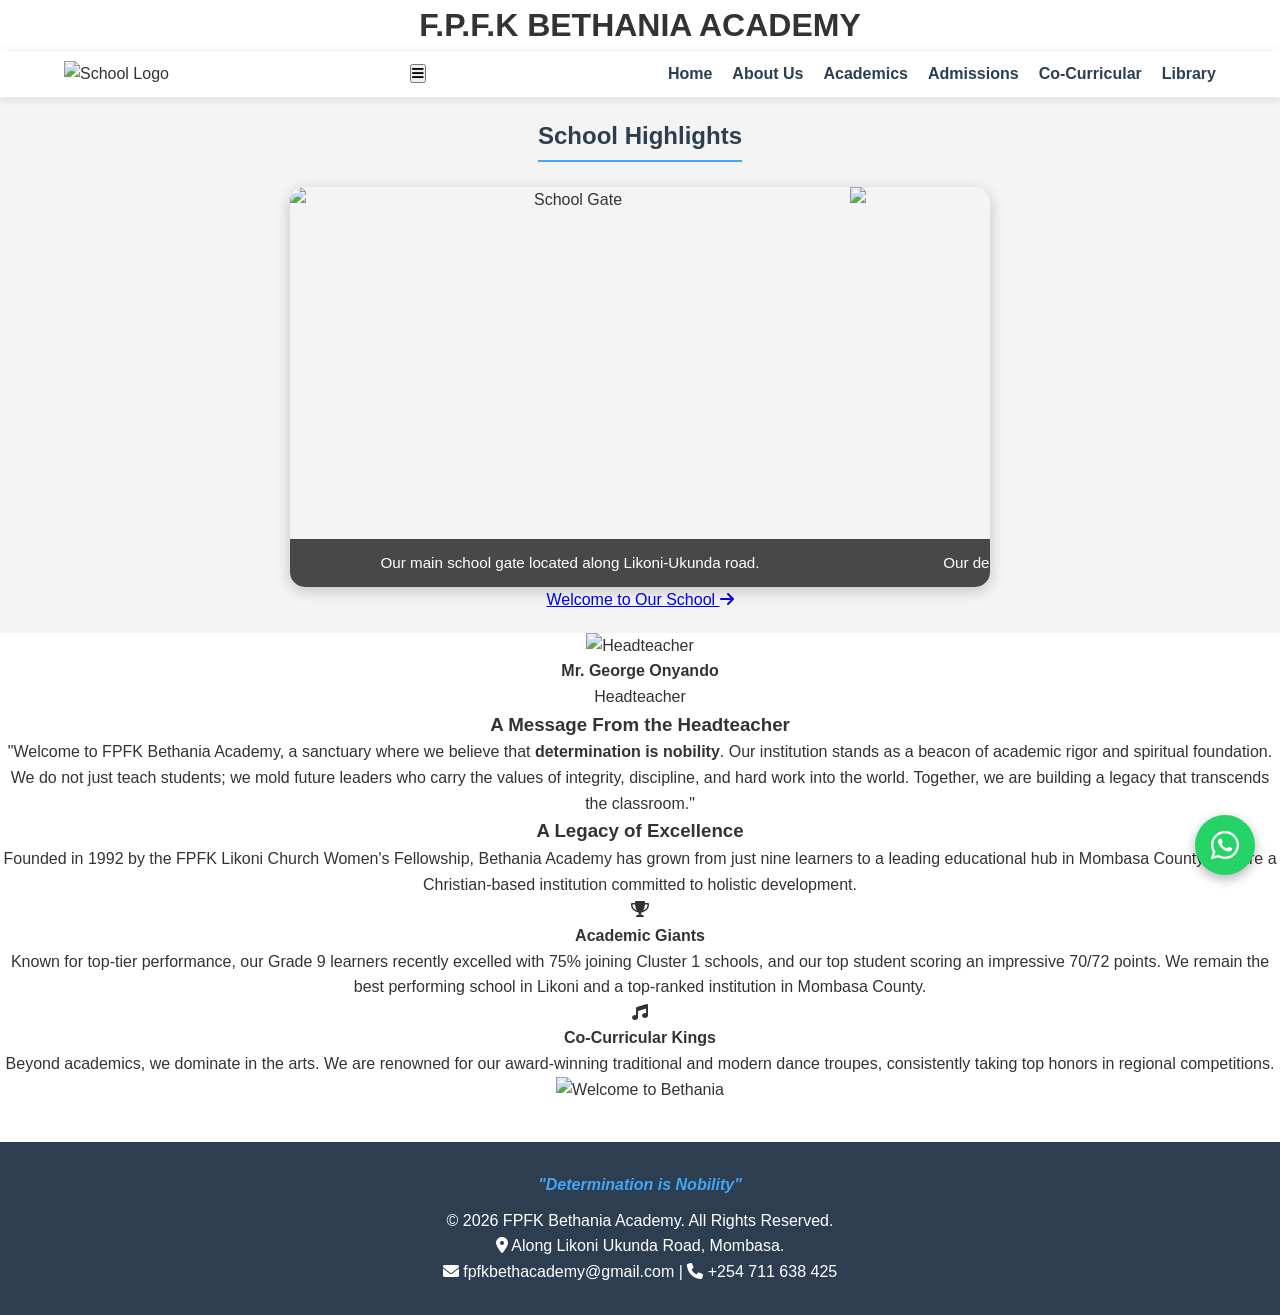
==== index.html @ de10e9a6 "Update index.html" ====
<!DOCTYPE html>
<html lang="en">
<head>
    <meta charset="UTF-8">
    <meta name="viewport" content="width=device-width, initial-scale=1.0">
    <title>FPFK Bethania Academy | Home</title>
    <link rel="stylesheet" href="style.css">
    <link rel="stylesheet" href="https://cdnjs.cloudflare.com/ajax/libs/font-awesome/6.0.0/css/all.min.css">
</head>
<body>

    <div class="top-header">
        <h1>F.P.F.K BETHANIA ACADEMY</h1>
    </div>

    <header>
        <div class="nav-container">
            <div class="logo-box">
                <img src="images/logo.jpeg" alt="School Logo" class="profile-logo">
            </div>
            
            <button class="menu-btn" onclick="toggleMenu()">
                <i class="fas fa-bars"></i>
            </button>

            <nav id="nav-menu">
                <ul>
                    <li><a href="index.html">Home</a></li>
                    <li><a href="about.html">About Us</a></li>
                    <li><a href="academics.html">Academics</a></li>
                    <li><a href="admissions.html">Admissions</a></li>
                    <li><a href="activities.html">Co-Curricular</a></li>
                    <li><a href="library.html">Library</a></li>
                </ul>
            </nav>
        </div>
    </header>

    <section class="news-slider">
        <h2 class="section-title">School Highlights</h2>
        <div class="slider-wrapper">
            <div class="auto-slider">
                <div class="slide-card">
                    <img src="images/gate.jpg" alt="School Gate">
                    <div class="photo-caption">Our main school gate located along Likoni-Ukunda road.</div>
                </div>
                <div class="slide-card">
                    <img src="images/staff.jpg" alt="Staff">
                    <div class="photo-caption">Our dedicated team of professional educators and staff.</div>
                </div>
                <div class="slide-card">
                    <img src="images/scouts.jpg" alt="Scouts">
                    <div class="photo-caption">Character building through active scouting and discipline.</div>
                </div>
                <div class="slide-card">
                    <img src="images/buses.jpg" alt="Buses">
                    <div class="photo-caption">Reliable transport system ensuring safe travel for all students.</div>
                </div>
                <div class="slide-card">
                    <img src="images/main.jpg" alt="Main Building">
                    <div class="photo-caption">Modern facilities designed for a conducive learning environment.</div>
                </div>
            </div>
        </div>
        <div class="welcome-area">
            <a href="about.html" class="welcome-btn">Welcome to Our School <i class="fas fa-arrow-right"></i></a>
        </div>
    </section>

    <section class="headteacher-section">
        <div class="container headteacher-flex">
            <div class="headteacher-photo">
                <img src="images/headteacher.jpg" alt="Headteacher">
                <h4>Mr. George Onyando</h4>
                <p>Headteacher</p>
            </div>
            <div class="headteacher-speech">
                <h3>A Message From the Headteacher</h3>
                <p>
                    "Welcome to FPFK Bethania Academy, a sanctuary where we believe that <strong>determination is nobility</strong>. Our institution stands as a beacon of academic rigor and spiritual foundation. We do not just teach students; we mold future leaders who carry the values of integrity, discipline, and hard work into the world. Together, we are building a legacy that transcends the classroom."
                </p>
            </div>
        </div>
    </section>

    <section class="history-section">
        <div class="container">
            <h3>A Legacy of Excellence</h3>
            <p>Founded in 1992 by the FPFK Likoni Church Women's Fellowship, Bethania Academy has grown from just nine learners to a leading educational hub in Mombasa County. We are a Christian-based institution committed to holistic development.</p>
            
            <div class="achievement-grid">
                <div class="achieve-card">
                    <i class="fas fa-trophy"></i>
                    <h4>Academic Giants</h4>
                    <p>Known for top-tier performance, our Grade 9 learners recently excelled with 75% joining Cluster 1 schools, and our top student scoring an impressive 70/72 points. We remain the best performing school in Likoni and a top-ranked institution in Mombasa County.</p>
                </div>
                <div class="achieve-card">
                    <i class="fas fa-music"></i>
                    <h4>Co-Curricular Kings</h4>
                    <p>Beyond academics, we dominate in the arts. We are renowned for our award-winning traditional and modern dance troupes, consistently taking top honors in regional competitions.</p>
                </div>
            </div>
        </div>
    </section>

    <div class="center-img-box">
        <img src="images/welcome.jpg" alt="Welcome to Bethania" class="responsive-welcome">
    </div>

    <footer>
        <p class="footer-quote">"Determination is Nobility"</p>
        <p>&copy; 2026 FPFK Bethania Academy. All Rights Reserved.</p>
        <p><i class="fas fa-map-marker-alt"></i> Along Likoni Ukunda Road, Mombasa.</p>
        <p><i class="fas fa-envelope"></i> fpfkbethacademy@gmail.com | <i class="fas fa-phone"></i> +254 711 638 425</p>
    </footer>

    <a href="https://wa.me/254711638425" class="whatsapp-btn" target="_blank">
        <i class="fab fa-whatsapp"></i>
    </a>

    <script>
        function toggleMenu() {
            const menu = document.getElementById('nav-menu');
            menu.classList.toggle('active');
        }
    </script>
</body>
</html>
---- style.css ----
* { margin: 0; padding: 0; box-sizing: border-box; }
body { font-family: 'Arial', sans-serif; line-height: 1.6; color: #333; text-align: center; background-color: #fff; }

/* Navigation */
header { background: white; padding: 10px 5%; box-shadow: 0 2px 10px rgba(0,0,0,0.1); position: sticky; top: 0; z-index: 1000; }
.nav-container { display: flex; justify-content: space-between; align-items: center; max-width: 1200px; margin: auto; }
.profile-logo { height: 60px; }
nav ul { display: flex; list-style: none; gap: 20px; }
nav ul li a { text-decoration: none; color: #2c3e50; font-weight: bold; }

/* Header Titles */
.top-title { padding: 20px; background: #fff; }
.motto-text { color: #42a5f5; font-style: italic; font-weight: bold; font-size: 1.2rem; }

/* SLIDER FIX: Center & Standardize Size */
.news-slider { padding: 20px 0; background: #f4f4f4; }
.slider-wrapper { width: 90%; max-width: 700px; margin: auto; overflow: hidden; border-radius: 15px; box-shadow: 0 4px 15px rgba(0,0,0,0.2); position: relative; }
.auto-slider { display: flex; width: 400%; animation: slideEffect 20s infinite; }
.slide-card { width: 25%; position: relative; }
.slide-card img { width: 100%; height: 400px; object-fit: cover; display: block; }

/* Professional Captions */
.photo-caption { position: absolute; bottom: 0; background: rgba(0, 0, 0, 0.7); color: #fff; width: 100%; padding: 12px; font-size: 0.95rem; }

@keyframes slideEffect {
    0%, 20% { transform: translateX(0); }
    25%, 45% { transform: translateX(-25%); }
    50%, 70% { transform: translateX(-50%); }
    75%, 95% { transform: translateX(-75%); }
}

/* Section Styling */
.section-padding { padding: 50px 10%; }
.section-title { margin-bottom: 25px; color: #2c3e50; border-bottom: 2px solid #42a5f5; display: inline-block; padding-bottom: 5px; }
.centered-p { max-width: 800px; margin: auto; font-size: 1.1rem; }

/* Headteacher Layout */
.headteacher-container { display: flex; flex-wrap: wrap; justify-content: center; align-items: center; gap: 30px; margin-top: 20px; }
.headteacher-img { width: 220px; border-radius: 50%; border: 5px solid #42a5f5; box-shadow: 0 4px 10px rgba(0,0,0,0.1); }
.speech-bubble { flex: 1; min-width: 300px; background: #f9f9f9; padding: 25px; border-radius: 15px; border-left: 5px solid #42a5f5; font-style: italic; }

/* Board Grid */
.board-grid { display: grid; grid-template-columns: repeat(auto-fit, minmax(200px, 1fr)); gap: 20px; margin-top: 30px; }
.board-item img { width: 150px; height: 150px; object-fit: cover; border-radius: 10px; margin-bottom: 10px; }

/* Footer & WhatsApp */
footer { background: #2c3e50; color: #fff; padding: 30px; margin-top: 40px; }
.footer-quote { font-style: italic; color: #42a5f5; margin-bottom: 10px; font-weight: bold; }
.whatsapp-btn { position: fixed; bottom: 25px; right: 25px; background: #25D366; color: white; width: 60px; height: 60px; border-radius: 50%; display: flex; align-items: center; justify-content: center; font-size: 2rem; box-shadow: 0 4px 12px rgba(0,0,0,0.3); z-index: 2000; text-decoration: none; }
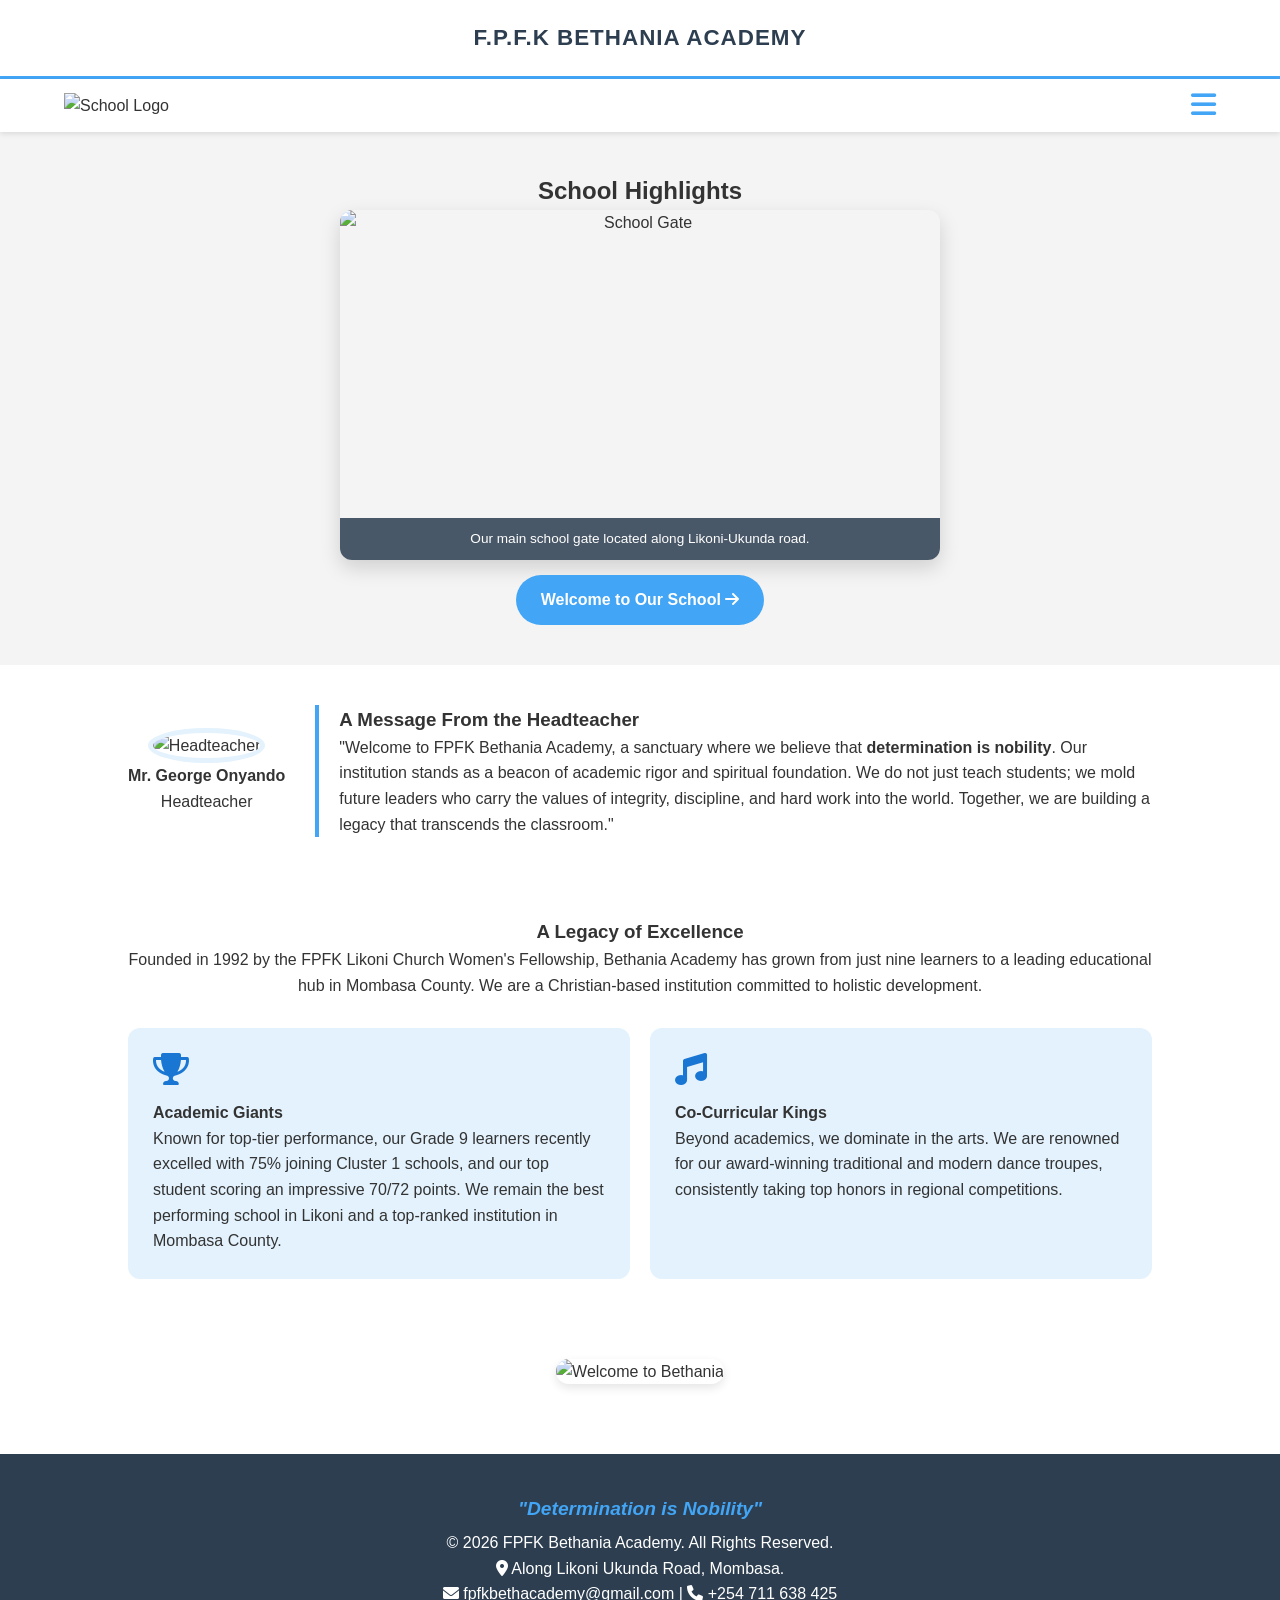
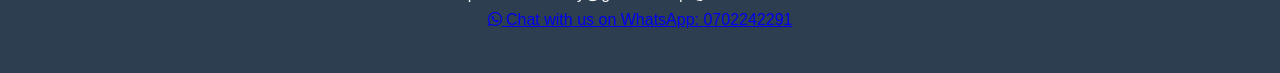
==== commit 930fc32c: "Update index.html" ====
--- a/index.html
+++ b/index.html
@@ -107,16 +107,18 @@
         <img src="images/welcome.jpg" alt="Welcome to Bethania" class="responsive-welcome">
     </div>
 
-    <footer>
+        <footer>
         <p class="footer-quote">"Determination is Nobility"</p>
         <p>&copy; 2026 FPFK Bethania Academy. All Rights Reserved.</p>
         <p><i class="fas fa-map-marker-alt"></i> Along Likoni Ukunda Road, Mombasa.</p>
         <p><i class="fas fa-envelope"></i> fpfkbethacademy@gmail.com | <i class="fas fa-phone"></i> +254 711 638 425</p>
+        
+        <div class="footer-whatsapp">
+            <a href="https://wa.me/254702242291" target="_blank">
+                <i class="fab fa-whatsapp"></i> Chat with us on WhatsApp: 0702242291
+            </a>
+        </div>
     </footer>
-
-    <a href="https://wa.me/254711638425" class="whatsapp-btn" target="_blank">
-        <i class="fab fa-whatsapp"></i>
-    </a>
 
     <script>
         function toggleMenu() {
--- a/style.css
+++ b/style.css
@@ -1,49 +1,167 @@
+/* FPFK BETHANIA ACADEMY - STYLE */
 * { margin: 0; padding: 0; box-sizing: border-box; }
-body { font-family: 'Arial', sans-serif; line-height: 1.6; color: #333; text-align: center; background-color: #fff; }
+body { font-family: 'Segoe UI', Arial, sans-serif; background: #fff; line-height: 1.6; color: #333; overflow-x: hidden; text-align: center; }
 
-/* Navigation */
-header { background: white; padding: 10px 5%; box-shadow: 0 2px 10px rgba(0,0,0,0.1); position: sticky; top: 0; z-index: 1000; }
-.nav-container { display: flex; justify-content: space-between; align-items: center; max-width: 1200px; margin: auto; }
-.profile-logo { height: 60px; }
-nav ul { display: flex; list-style: none; gap: 20px; }
-nav ul li a { text-decoration: none; color: #2c3e50; font-weight: bold; }
+/* Header & Nav */
+.top-header { background: #fff; text-align: center; padding: 20px 0; border-bottom: 3px solid #42a5f5; }
+.top-header h1 { color: #2c3e50; font-size: 1.4rem; letter-spacing: 1px; }
+header { background: #fff; padding: 10px 5%; position: sticky; top: 0; z-index: 1000; box-shadow: 0 2px 5px rgba(0,0,0,0.1); }
+.nav-container { display: flex; justify-content: space-between; align-items: center; }
+.profile-logo { height: 75px; width: auto; }
+.menu-btn { font-size: 1.8rem; background: none; border: none; color: #42a5f5; cursor: pointer; }
+nav { position: absolute; top: 100%; right: -100%; background: #2c3e50; width: 250px; transition: 0.4s; border-radius: 0 0 0 15px; }
+nav.active { right: 0; }
+nav ul { list-style: none; text-align: left; }
+nav ul li a { display: block; padding: 15px 20px; color: #fff; text-decoration: none; border-bottom: 1px solid #34495e; font-weight: 600; }
 
-/* Header Titles */
-.top-title { padding: 20px; background: #fff; }
-.motto-text { color: #42a5f5; font-style: italic; font-weight: bold; font-size: 1.2rem; }
-
-/* SLIDER FIX: Center & Standardize Size */
-.news-slider { padding: 20px 0; background: #f4f4f4; }
-.slider-wrapper { width: 90%; max-width: 700px; margin: auto; overflow: hidden; border-radius: 15px; box-shadow: 0 4px 15px rgba(0,0,0,0.2); position: relative; }
-.auto-slider { display: flex; width: 400%; animation: slideEffect 20s infinite; }
-.slide-card { width: 25%; position: relative; }
-.slide-card img { width: 100%; height: 400px; object-fit: cover; display: block; }
-
-/* Professional Captions */
-.photo-caption { position: absolute; bottom: 0; background: rgba(0, 0, 0, 0.7); color: #fff; width: 100%; padding: 12px; font-size: 0.95rem; }
+/* Slider */
+.news-slider { padding: 40px 0; background: #f4f4f4; }
+.slider-wrapper { width: 90%; max-width: 600px; margin: auto; overflow: hidden; border-radius: 12px; box-shadow: 0 8px 20px rgba(0,0,0,0.15); }
+.auto-slider { display: flex; width: 500%; animation: slideEffect 25s infinite; }
+.slide-card { width: 100%; position: relative; }
+.slide-card img { width: 100%; height: 350px; object-fit: cover; display: block; }
+.photo-caption { position: absolute; bottom: 0; width: 100%; background: rgba(44, 62, 80, 0.85); color: white; padding: 10px; font-size: 0.85rem; }
 
 @keyframes slideEffect {
-    0%, 20% { transform: translateX(0); }
-    25%, 45% { transform: translateX(-25%); }
-    50%, 70% { transform: translateX(-50%); }
-    75%, 95% { transform: translateX(-75%); }
+    0%, 15% { transform: translateX(0); }
+    20%, 35% { transform: translateX(-20%); }
+    40%, 55% { transform: translateX(-40%); }
+    60%, 75% { transform: translateX(-60%); }
+    80%, 95% { transform: translateX(-80%); }
+    100% { transform: translateX(0); }
 }
 
-/* Section Styling */
-.section-padding { padding: 50px 10%; }
-.section-title { margin-bottom: 25px; color: #2c3e50; border-bottom: 2px solid #42a5f5; display: inline-block; padding-bottom: 5px; }
-.centered-p { max-width: 800px; margin: auto; font-size: 1.1rem; }
+/* Headteacher Section */
+.headteacher-section { padding: 40px 10%; background: #fff; }
+.headteacher-flex { display: flex; flex-wrap: wrap; align-items: center; gap: 30px; justify-content: center; }
+.headteacher-photo img { width: 200px; height: 200px; border-radius: 50%; border: 5px solid #e3f2fd; object-fit: cover; }
+.headteacher-speech { flex: 1; min-width: 300px; text-align: left; border-left: 4px solid #42a5f5; padding-left: 20px; }
 
-/* Headteacher Layout */
-.headteacher-container { display: flex; flex-wrap: wrap; justify-content: center; align-items: center; gap: 30px; margin-top: 20px; }
-.headteacher-img { width: 220px; border-radius: 50%; border: 5px solid #42a5f5; box-shadow: 0 4px 10px rgba(0,0,0,0.1); }
-.speech-bubble { flex: 1; min-width: 300px; background: #f9f9f9; padding: 25px; border-radius: 15px; border-left: 5px solid #42a5f5; font-style: italic; }
+/* History & Achievements */
+.history-section { padding: 40px 10%; }
+.achievement-grid { display: grid; grid-template-columns: repeat(auto-fit, minmax(280px, 1fr)); gap: 20px; margin-top: 30px; }
+.achieve-card { background: #e3f2fd; padding: 25px; border-radius: 12px; text-align: left; }
+.achieve-card i { font-size: 2rem; color: #1976d2; margin-bottom: 15px; }
 
-/* Board Grid */
-.board-grid { display: grid; grid-template-columns: repeat(auto-fit, minmax(200px, 1fr)); gap: 20px; margin-top: 30px; }
-.board-item img { width: 150px; height: 150px; object-fit: cover; border-radius: 10px; margin-bottom: 10px; }
+/* Welcome Image Centering */
+.center-img-box { padding: 40px 0; display: flex; justify-content: center; }
+.responsive-welcome { max-width: 80%; height: auto; border-radius: 15px; box-shadow: 0 4px 10px rgba(0,0,0,0.1); }
 
-/* Footer & WhatsApp */
-footer { background: #2c3e50; color: #fff; padding: 30px; margin-top: 40px; }
-.footer-quote { font-style: italic; color: #42a5f5; margin-bottom: 10px; font-weight: bold; }
-.whatsapp-btn { position: fixed; bottom: 25px; right: 25px; background: #25D366; color: white; width: 60px; height: 60px; border-radius: 50%; display: flex; align-items: center; justify-content: center; font-size: 2rem; box-shadow: 0 4px 12px rgba(0,0,0,0.3); z-index: 2000; text-decoration: none; }
+/* Footer */
+footer { background: #2c3e50; color: #fff; padding: 40px 10%; margin-top: 30px; }
+.footer-quote { font-style: italic; font-size: 1.2rem; color: #42a5f5; margin-bottom: 15px; }
+
+/* Floating WhatsApp */
+.whatsapp-btn { position: fixed; bottom: 20px; right: 20px; background: #25D366; color: #fff; width: 60px; height: 60px; border-radius: 50%; display: flex; align-items: center; justify-content: center; font-size: 2rem; text-decoration: none; z-index: 2000; box-shadow: 0 4px 10px rgba(0,0,0,0.3); }
+
+.welcome-btn { background: #42a5f5; color: #fff; padding: 12px 25px; text-decoration: none; border-radius: 25px; display: inline-block; margin-top: 15px; font-weight: bold; }
+
+@media (max-width: 768px) {
+    .headteacher-flex { flex-direction: column; text-align: center; }
+    .headteacher-speech { border-left: none; border-top: 4px solid #42a5f5; padding: 20px 0 0 0; text-align: center; }
+}
+/* Board Member Grid Layout */
+.board-grid {
+    display: grid;
+    grid-template-columns: repeat(auto-fit, minmax(150px, 1fr));
+    gap: 20px;
+    margin-top: 20px;
+    justify-items: center;
+}
+
+.board-item {
+    text-align: center;
+    background: #fff;
+    padding: 10px;
+    border-radius: 10px;
+    box-shadow: 0 2px 5px rgba(0,0,0,0.1);
+    width: 100%;
+    max-width: 180px;
+}
+
+/* Fix for Board Photos - Uniform & No Distortion */
+.board-item img {
+    width: 100%;
+    height: 150px;
+    object-fit: cover; /* This prevents distortion */
+    border-radius: 8px;
+    border: 2px solid #42a5f5;
+    margin-bottom: 8px;
+}
+
+.board-item p {
+    font-size: 0.85rem;
+    line-height: 1.2;
+}
+
+/* Ensure About Container is Centered */
+.about-container {
+    max-width: 1000px;
+    margin: 0 auto;
+    padding: 20px;
+}
+
+/* Footer Quote Style */
+.footer-quote {
+    font-style: italic;
+    font-weight: bold;
+    color: #42a5f5;
+    margin-bottom: 5px;
+}
+.whatsapp-btn { position: fixed; bottom: 20px; right: 20px; z-index: 2000; }
+/* --- ACADEMICS PAGE STYLES --- */
+
+/* Table Design */
+.table-wrapper {
+    overflow-x: auto;
+    margin: 20px 0;
+    border-radius: 12px;
+    box-shadow: 0 4px 10px rgba(0,0,0,0.1);
+}
+
+.data-table {
+    width: 100%;
+    border-collapse: collapse;
+    background: #fff;
+    text-align: left;
+}
+
+.data-table th {
+    background: #2c3e50;
+    color: #fff;
+    padding: 15px;
+    text-transform: uppercase;
+    font-size: 0.9rem;
+}
+
+.data-table td {
+    padding: 12px 15px;
+    border-bottom: 1px solid #eee;
+}
+
+.data-table tr:nth-child(even) {
+    background-color: #f8fbff;
+}
+
+.data-table tr:hover {
+    background-color: #e3f2fd;
+}
+
+/* Performance Highlight Section */
+.performance-spotlight {
+    background: linear-gradient(135deg, #f4f7f9 0%, #ffffff 100%);
+    padding: 30px;
+    border-radius: 15px;
+    margin-bottom: 40px;
+}
+
+.table-section {
+    margin-top: 40px;
+}
+
+.table-section h3 {
+    color: #1976d2;
+    margin-bottom: 10px;
+    border-bottom: 2px solid #42a5f5;
+    display: inline-block;
+}
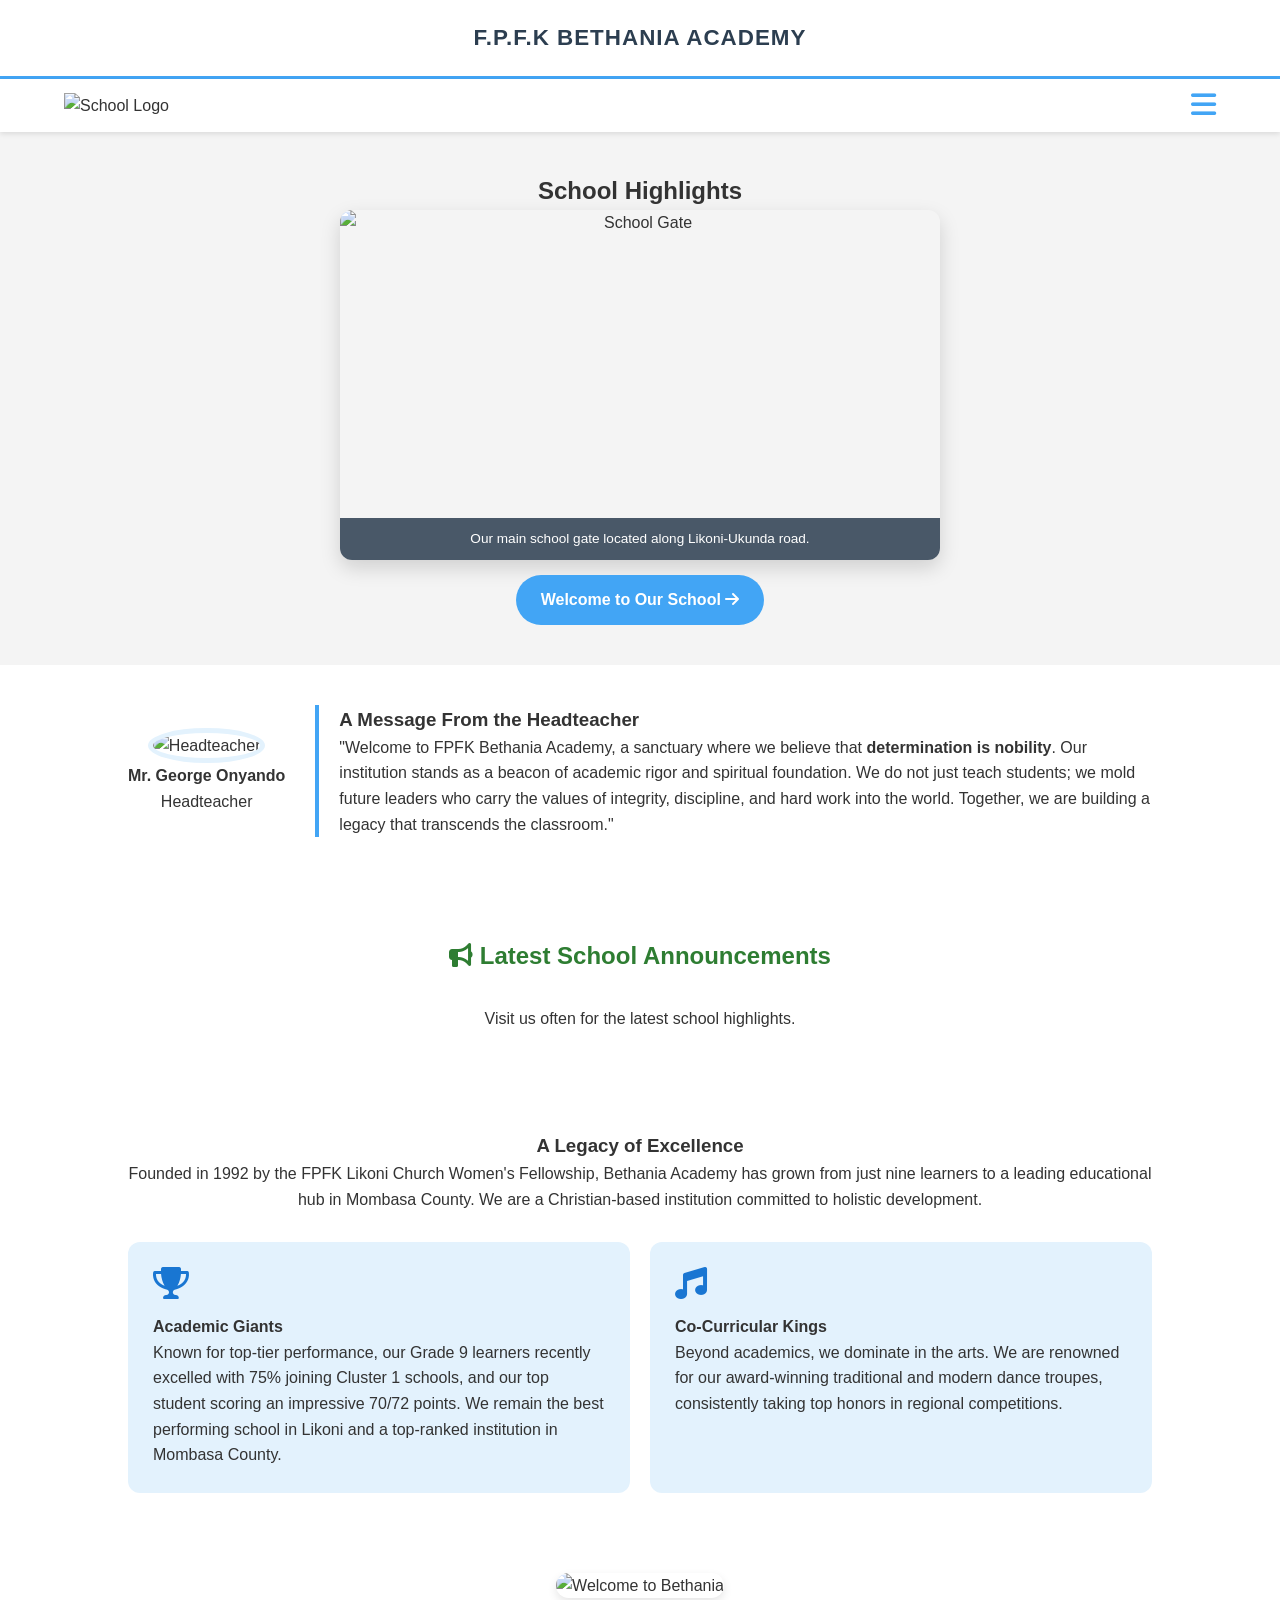
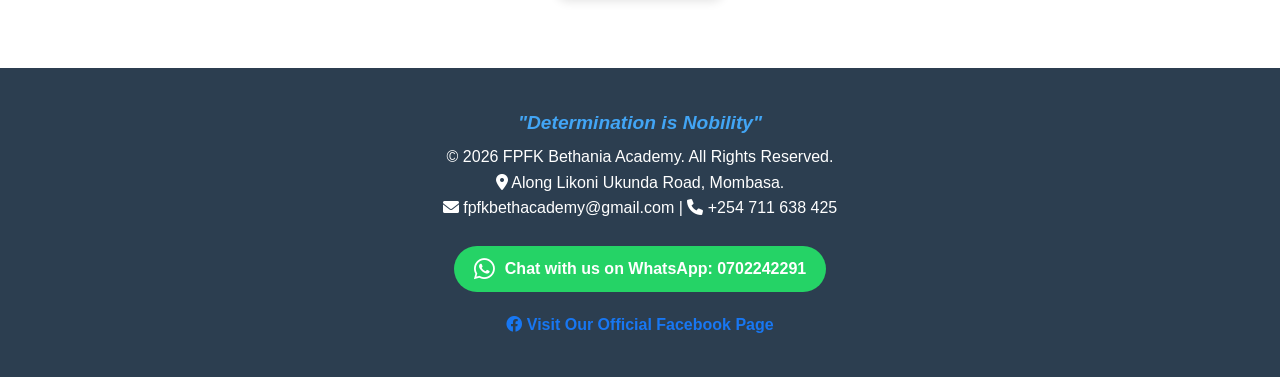
==== commit ff133986: "Update index.html" ====
--- a/index.html
+++ b/index.html
@@ -6,6 +6,35 @@
     <title>FPFK Bethania Academy | Home</title>
     <link rel="stylesheet" href="style.css">
     <link rel="stylesheet" href="https://cdnjs.cloudflare.com/ajax/libs/font-awesome/6.0.0/css/all.min.css">
+    <style>
+        /* Styles for the News & Announcements section */
+        .announcements-section {
+            padding: 60px 20px;
+            background-color: #ffffff;
+        }
+        .news-grid {
+            display: grid;
+            grid-template-columns: repeat(auto-fit, minmax(300px, 1fr));
+            gap: 25px;
+            margin-top: 30px;
+        }
+        .news-card {
+            background: #f1f8e9;
+            padding: 25px;
+            border-radius: 12px;
+            box-shadow: 0 4px 10px rgba(0,0,0,0.05);
+            border-top: 4px solid #2e7d32;
+            transition: transform 0.3s ease;
+        }
+        .news-card:hover { transform: translateY(-5px); }
+        .news-card h3 { margin-top: 0; color: #1b5e20; font-size: 1.2rem; }
+        .news-card small { color: #d4af37; font-weight: bold; display: block; margin-bottom: 10px; }
+        .news-card p { font-size: 0.95rem; line-height: 1.6; color: #444; }
+        
+        /* Facebook link style */
+        .footer-facebook { margin-top: 10px; }
+        .footer-facebook a { color: #1877F2; text-decoration: none; font-weight: bold; }
+    </style>
 </head>
 <body>
 
@@ -83,6 +112,17 @@
         </div>
     </section>
 
+    <section class="announcements-section">
+        <div class="container">
+            <h2 style="text-align: center; color: #2e7d32;"><i class="fas fa-bullhorn"></i> Latest School Announcements</h2>
+            <div id="news-list" class="news-grid">
+                <p style="text-align: center; color: #666;">
+                    <i class="fas fa-spinner fa-spin"></i> Checking for new updates...
+                </p>
+            </div>
+        </div>
+    </section>
+
     <section class="history-section">
         <div class="container">
             <h3>A Legacy of Excellence</h3>
@@ -107,7 +147,7 @@
         <img src="images/welcome.jpg" alt="Welcome to Bethania" class="responsive-welcome">
     </div>
 
-        <footer>
+    <footer>
         <p class="footer-quote">"Determination is Nobility"</p>
         <p>&copy; 2026 FPFK Bethania Academy. All Rights Reserved.</p>
         <p><i class="fas fa-map-marker-alt"></i> Along Likoni Ukunda Road, Mombasa.</p>
@@ -118,6 +158,13 @@
                 <i class="fab fa-whatsapp"></i> Chat with us on WhatsApp: 0702242291
             </a>
         </div>
+
+        <div class="footer-facebook">
+    <a href="https://m.facebook.com/profile.php?id=61582432839151" target="_blank" class="fb-btn">
+        <i class="fab fa-facebook"></i> Visit Our Official Facebook Page
+    </a>
+</div>
+
     </footer>
 
     <script>
@@ -125,6 +172,47 @@
             const menu = document.getElementById('nav-menu');
             menu.classList.toggle('active');
         }
+
+        // FETCH ANNOUNCEMENTS FROM GITHUB
+        async function loadAnnouncements() {
+            const repo = "pm6482545-lang/Bethania-Academy"; 
+            const newsContainer = document.getElementById('news-list');
+
+            try {
+                const response = await fetch(`https://api.github.com/repos/${repo}/contents/announcements`);
+                if (!response.ok) throw new Error("Folder not found");
+                
+                const files = await response.json();
+                if (files.length === 0) {
+                    newsContainer.innerHTML = "<p style='text-align:center;'>Welcome to our portal. Check back later for updates.</p>";
+                    return;
+                }
+
+                newsContainer.innerHTML = ""; 
+                files.reverse(); // Newest first
+
+                for (let file of files) {
+                    if (file.name.endsWith('.md')) {
+                        const contentRes = await fetch(file.download_url);
+                        const text = await contentRes.text();
+                        const cleanText = text.split('---').pop().trim();
+
+                        const card = document.createElement('div');
+                        card.className = 'news-card';
+                        card.innerHTML = `
+                            <small><i class="far fa-calendar-alt"></i> ${file.name.substring(0,10)}</small>
+                            <h3>${file.name.replace('.md', '').substring(11).replace(/-/g, ' ')}</h3>
+                            <p>${cleanText.substring(0, 180)}...</p>
+                        `;
+                        newsContainer.appendChild(card);
+                    }
+                }
+            } catch (error) {
+                newsContainer.innerHTML = "<p style='text-align:center;'>Visit us often for the latest school highlights.</p>";
+            }
+        }
+
+        document.addEventListener('DOMContentLoaded', loadAnnouncements);
     </script>
 </body>
 </html>
--- a/style.css
+++ b/style.css
@@ -165,3 +165,35 @@
     border-bottom: 2px solid #42a5f5;
     display: inline-block;
 }
+/* --- FOOTER WHATSAPP STYLING --- */
+.footer-whatsapp {
+    margin-top: 15px;
+    padding: 10px;
+}
+
+.footer-whatsapp a {
+    background-color: #25d366;
+    color: white;
+    padding: 10px 20px;
+    border-radius: 25px;
+    text-decoration: none;
+    font-weight: bold;
+    display: inline-flex;
+    align-items: center;
+    gap: 10px;
+    transition: background 0.3s ease;
+}
+
+.footer-whatsapp a:hover {
+    background-color: #128c7e;
+    box-shadow: 0 4px 8px rgba(0,0,0,0.2);
+}
+
+.footer-whatsapp i {
+    font-size: 1.5rem;
+}
+
+/* Remove the old floating button style if you have it */
+.whatsapp-btn {
+    display: none;
+}
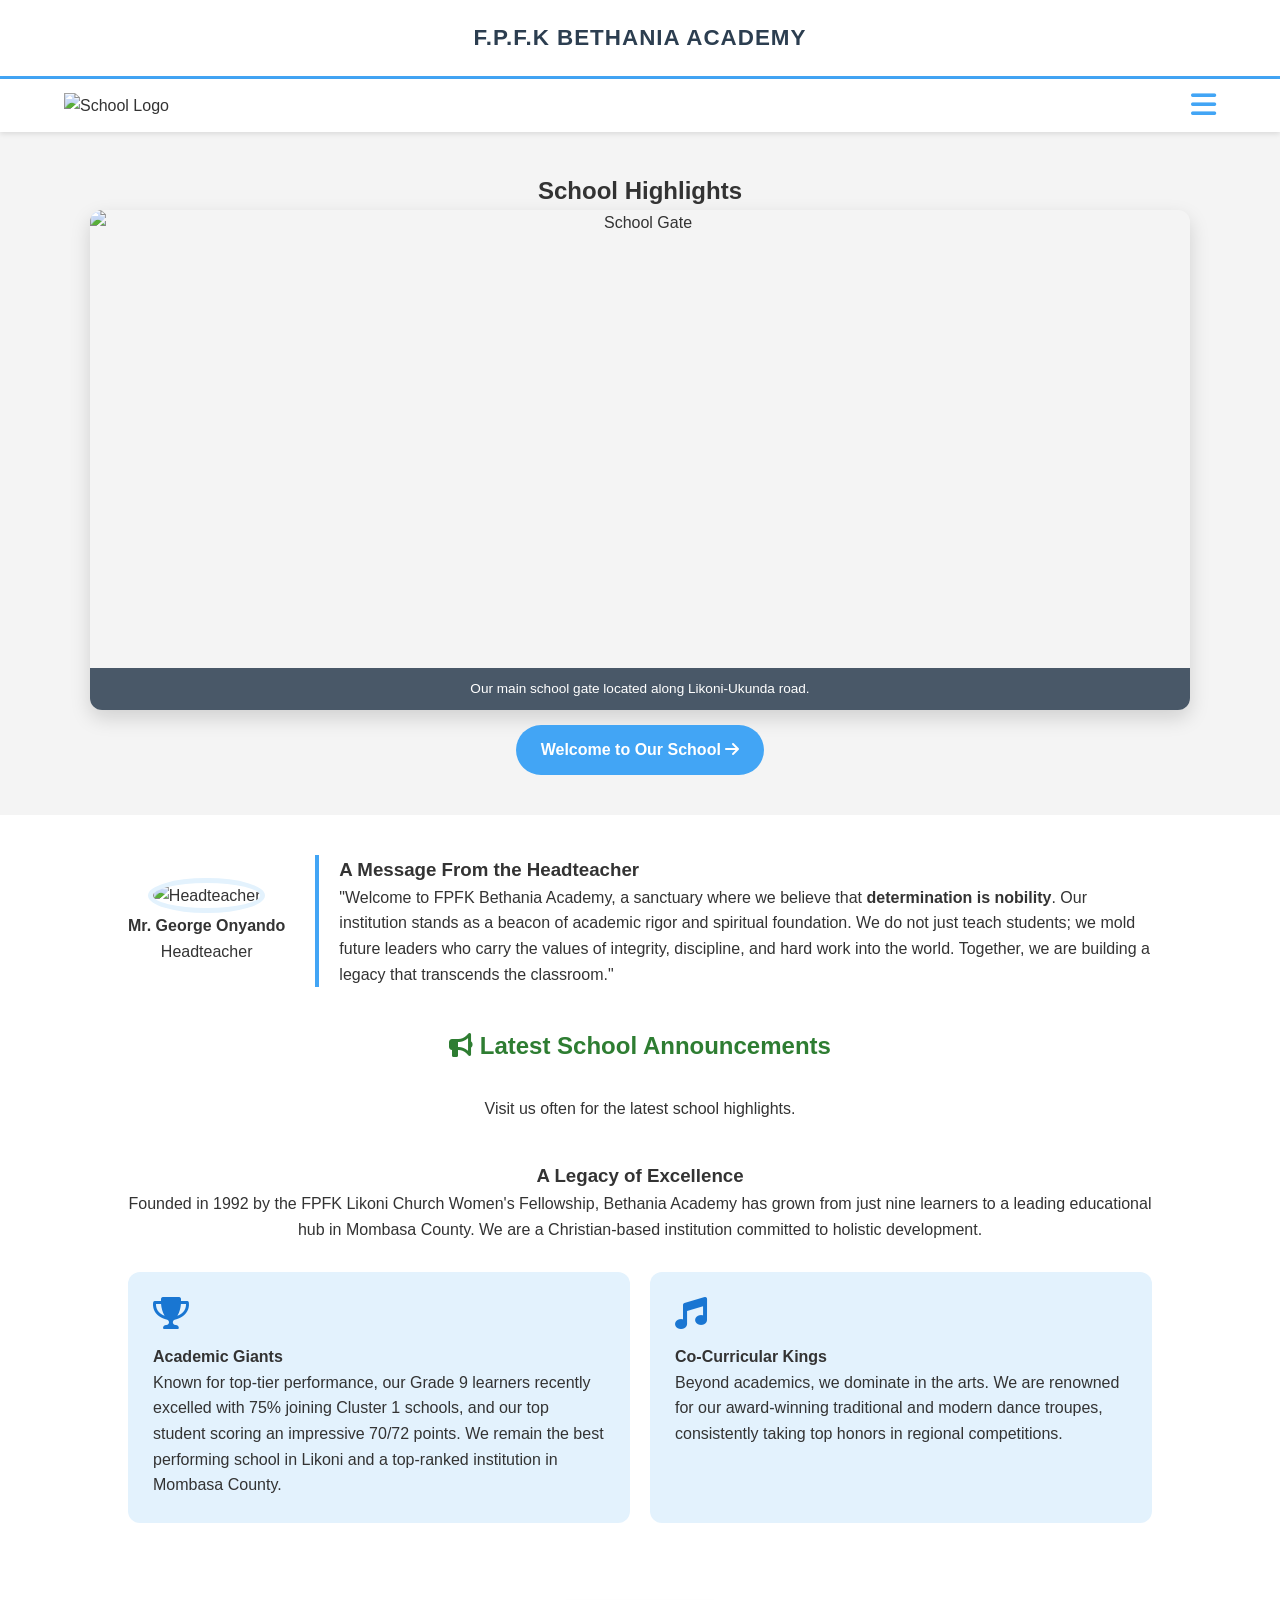
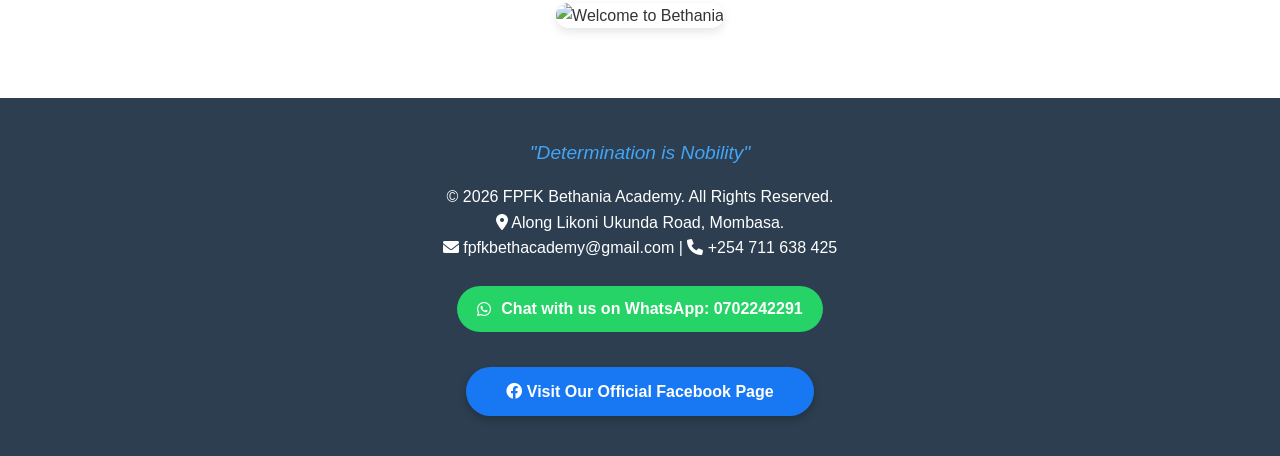
==== commit 03b59505: "Update index.html" ====
--- a/index.html
+++ b/index.html
@@ -7,6 +7,10 @@
     <link rel="stylesheet" href="style.css">
     <link rel="stylesheet" href="https://cdnjs.cloudflare.com/ajax/libs/font-awesome/6.0.0/css/all.min.css">
     <style>
+        <div style="background-color:#f8f9fa;border-left:5px solid #004d00; padding:20px;margin:20pxo;">
+        <h3 style="color: #004d00; margin-top: 0;">Latest school announcements</p>
+        <p id="news-box" style="font-size:1.2rem; font-weight:bold;">Loading news...</p>
+        </div>
         /* Styles for the News & Announcements section */
         .announcements-section {
             padding: 60px 20px;
@@ -57,6 +61,7 @@
                     <li><a href="index.html">Home</a></li>
                     <li><a href="about.html">About Us</a></li>
                     <li><a href="academics.html">Academics</a></li>
+                    <li><a href="gallery.html"><i class="fas fa-camera-retro"></i> Gallery</a></li>
                     <li><a href="admissions.html">Admissions</a></li>
                     <li><a href="activities.html">Co-Curricular</a></li>
                     <li><a href="library.html">Library</a></li>
@@ -214,5 +219,14 @@
 
         document.addEventListener('DOMContentLoaded', loadAnnouncements);
     </script>
+    <script>
+        // This code pulls the text from your announcements.txt file fetch('announcements.txt')
+        .then(response=>
+            response.text())
+        .then(data=>{
+            document.getElementBy Id('news-box').innerText=data;})
+        .catch(err=>{document.getElementById('news-box').inner Text="Visit the office for latest updates.";
+                    });
+    </script>
 </body>
 </html>
--- a/style.css
+++ b/style.css
@@ -14,12 +14,26 @@
 nav ul { list-style: none; text-align: left; }
 nav ul li a { display: block; padding: 15px 20px; color: #fff; text-decoration: none; border-bottom: 1px solid #34495e; font-weight: 600; }
 
-/* Slider */
+/* Slider Section */
 .news-slider { padding: 40px 0; background: #f4f4f4; }
-.slider-wrapper { width: 90%; max-width: 600px; margin: auto; overflow: hidden; border-radius: 12px; box-shadow: 0 8px 20px rgba(0,0,0,0.15); }
+.slider-wrapper { 
+    width: 95%; 
+    max-width: 1100px; /* INCREASED: This lets it cover the computer screen */
+    margin: auto; 
+    overflow: hidden; 
+    border-radius: 12px; 
+    box-shadow: 0 8px 20px rgba(0,0,0,0.15); 
+}
 .auto-slider { display: flex; width: 500%; animation: slideEffect 25s infinite; }
 .slide-card { width: 100%; position: relative; }
-.slide-card img { width: 100%; height: 350px; object-fit: cover; display: block; }
+
+/* Fixed image height for Desktop/Computer */
+.slide-card img { 
+    width: 100%; 
+    height: 500px; /* Taller for computer view */
+    object-fit: cover; 
+    display: block; 
+}
 .photo-caption { position: absolute; bottom: 0; width: 100%; background: rgba(44, 62, 80, 0.85); color: white; padding: 10px; font-size: 0.85rem; }
 
 @keyframes slideEffect {
@@ -51,15 +65,33 @@
 footer { background: #2c3e50; color: #fff; padding: 40px 10%; margin-top: 30px; }
 .footer-quote { font-style: italic; font-size: 1.2rem; color: #42a5f5; margin-bottom: 15px; }
 
-/* Floating WhatsApp */
-.whatsapp-btn { position: fixed; bottom: 20px; right: 20px; background: #25D366; color: #fff; width: 60px; height: 60px; border-radius: 50%; display: flex; align-items: center; justify-content: center; font-size: 2rem; text-decoration: none; z-index: 2000; box-shadow: 0 4px 10px rgba(0,0,0,0.3); }
-
+/* Buttons */
 .welcome-btn { background: #42a5f5; color: #fff; padding: 12px 25px; text-decoration: none; border-radius: 25px; display: inline-block; margin-top: 15px; font-weight: bold; }
 
+/* --- EXPANDED FACEBOOK BUTTON --- */
+.fb-btn {
+    background-color: #1877F2; 
+    color: white !important;
+    padding: 12px 40px; /* Wider button */
+    border-radius: 50px;
+    display: inline-block;
+    text-decoration: none;
+    font-weight: bold;
+    margin-top: 15px;
+    transition: transform 0.2s, background 0.2s;
+    box-shadow: 0 4px 8px rgba(0,0,0,0.2);
+}
+.fb-btn:hover { background-color: #145dbf; transform: scale(1.05); }
+
+/* Responsive Media Query for Phone View */
 @media (max-width: 768px) {
     .headteacher-flex { flex-direction: column; text-align: center; }
     .headteacher-speech { border-left: none; border-top: 4px solid #42a5f5; padding: 20px 0 0 0; text-align: center; }
+    
+    .slider-wrapper { max-width: 100%; width: 95%; }
+    .slide-card img { height: 280px; } /* Perfect height for phones */
 }
+
 /* Board Member Grid Layout */
 .board-grid {
     display: grid;
@@ -68,7 +100,6 @@
     margin-top: 20px;
     justify-items: center;
 }
-
 .board-item {
     text-align: center;
     background: #fff;
@@ -78,99 +109,26 @@
     width: 100%;
     max-width: 180px;
 }
-
-/* Fix for Board Photos - Uniform & No Distortion */
 .board-item img {
     width: 100%;
     height: 150px;
-    object-fit: cover; /* This prevents distortion */
+    object-fit: cover;
     border-radius: 8px;
     border: 2px solid #42a5f5;
     margin-bottom: 8px;
 }
 
-.board-item p {
-    font-size: 0.85rem;
-    line-height: 1.2;
-}
+/* About & Academics Sections */
+.about-container { max-width: 1000px; margin: 0 auto; padding: 20px; }
+.table-wrapper { overflow-x: auto; margin: 20px 0; border-radius: 12px; box-shadow: 0 4px 10px rgba(0,0,0,0.1); }
+.data-table { width: 100%; border-collapse: collapse; background: #fff; text-align: left; }
+.data-table th { background: #2c3e50; color: #fff; padding: 15px; text-transform: uppercase; font-size: 0.9rem; }
+.data-table td { padding: 12px 15px; border-bottom: 1px solid #eee; }
+.data-table tr:nth-child(even) { background-color: #f8fbff; }
+.data-table tr:hover { background-color: #e3f2fd; }
 
-/* Ensure About Container is Centered */
-.about-container {
-    max-width: 1000px;
-    margin: 0 auto;
-    padding: 20px;
-}
-
-/* Footer Quote Style */
-.footer-quote {
-    font-style: italic;
-    font-weight: bold;
-    color: #42a5f5;
-    margin-bottom: 5px;
-}
-.whatsapp-btn { position: fixed; bottom: 20px; right: 20px; z-index: 2000; }
-/* --- ACADEMICS PAGE STYLES --- */
-
-/* Table Design */
-.table-wrapper {
-    overflow-x: auto;
-    margin: 20px 0;
-    border-radius: 12px;
-    box-shadow: 0 4px 10px rgba(0,0,0,0.1);
-}
-
-.data-table {
-    width: 100%;
-    border-collapse: collapse;
-    background: #fff;
-    text-align: left;
-}
-
-.data-table th {
-    background: #2c3e50;
-    color: #fff;
-    padding: 15px;
-    text-transform: uppercase;
-    font-size: 0.9rem;
-}
-
-.data-table td {
-    padding: 12px 15px;
-    border-bottom: 1px solid #eee;
-}
-
-.data-table tr:nth-child(even) {
-    background-color: #f8fbff;
-}
-
-.data-table tr:hover {
-    background-color: #e3f2fd;
-}
-
-/* Performance Highlight Section */
-.performance-spotlight {
-    background: linear-gradient(135deg, #f4f7f9 0%, #ffffff 100%);
-    padding: 30px;
-    border-radius: 15px;
-    margin-bottom: 40px;
-}
-
-.table-section {
-    margin-top: 40px;
-}
-
-.table-section h3 {
-    color: #1976d2;
-    margin-bottom: 10px;
-    border-bottom: 2px solid #42a5f5;
-    display: inline-block;
-}
 /* --- FOOTER WHATSAPP STYLING --- */
-.footer-whatsapp {
-    margin-top: 15px;
-    padding: 10px;
-}
-
+.footer-whatsapp { margin-top: 15px; padding: 10px; }
 .footer-whatsapp a {
     background-color: #25d366;
     color: white;
@@ -181,19 +139,4 @@
     display: inline-flex;
     align-items: center;
     gap: 10px;
-    transition: background 0.3s ease;
 }
-
-.footer-whatsapp a:hover {
-    background-color: #128c7e;
-    box-shadow: 0 4px 8px rgba(0,0,0,0.2);
-}
-
-.footer-whatsapp i {
-    font-size: 1.5rem;
-}
-
-/* Remove the old floating button style if you have it */
-.whatsapp-btn {
-    display: none;
-}
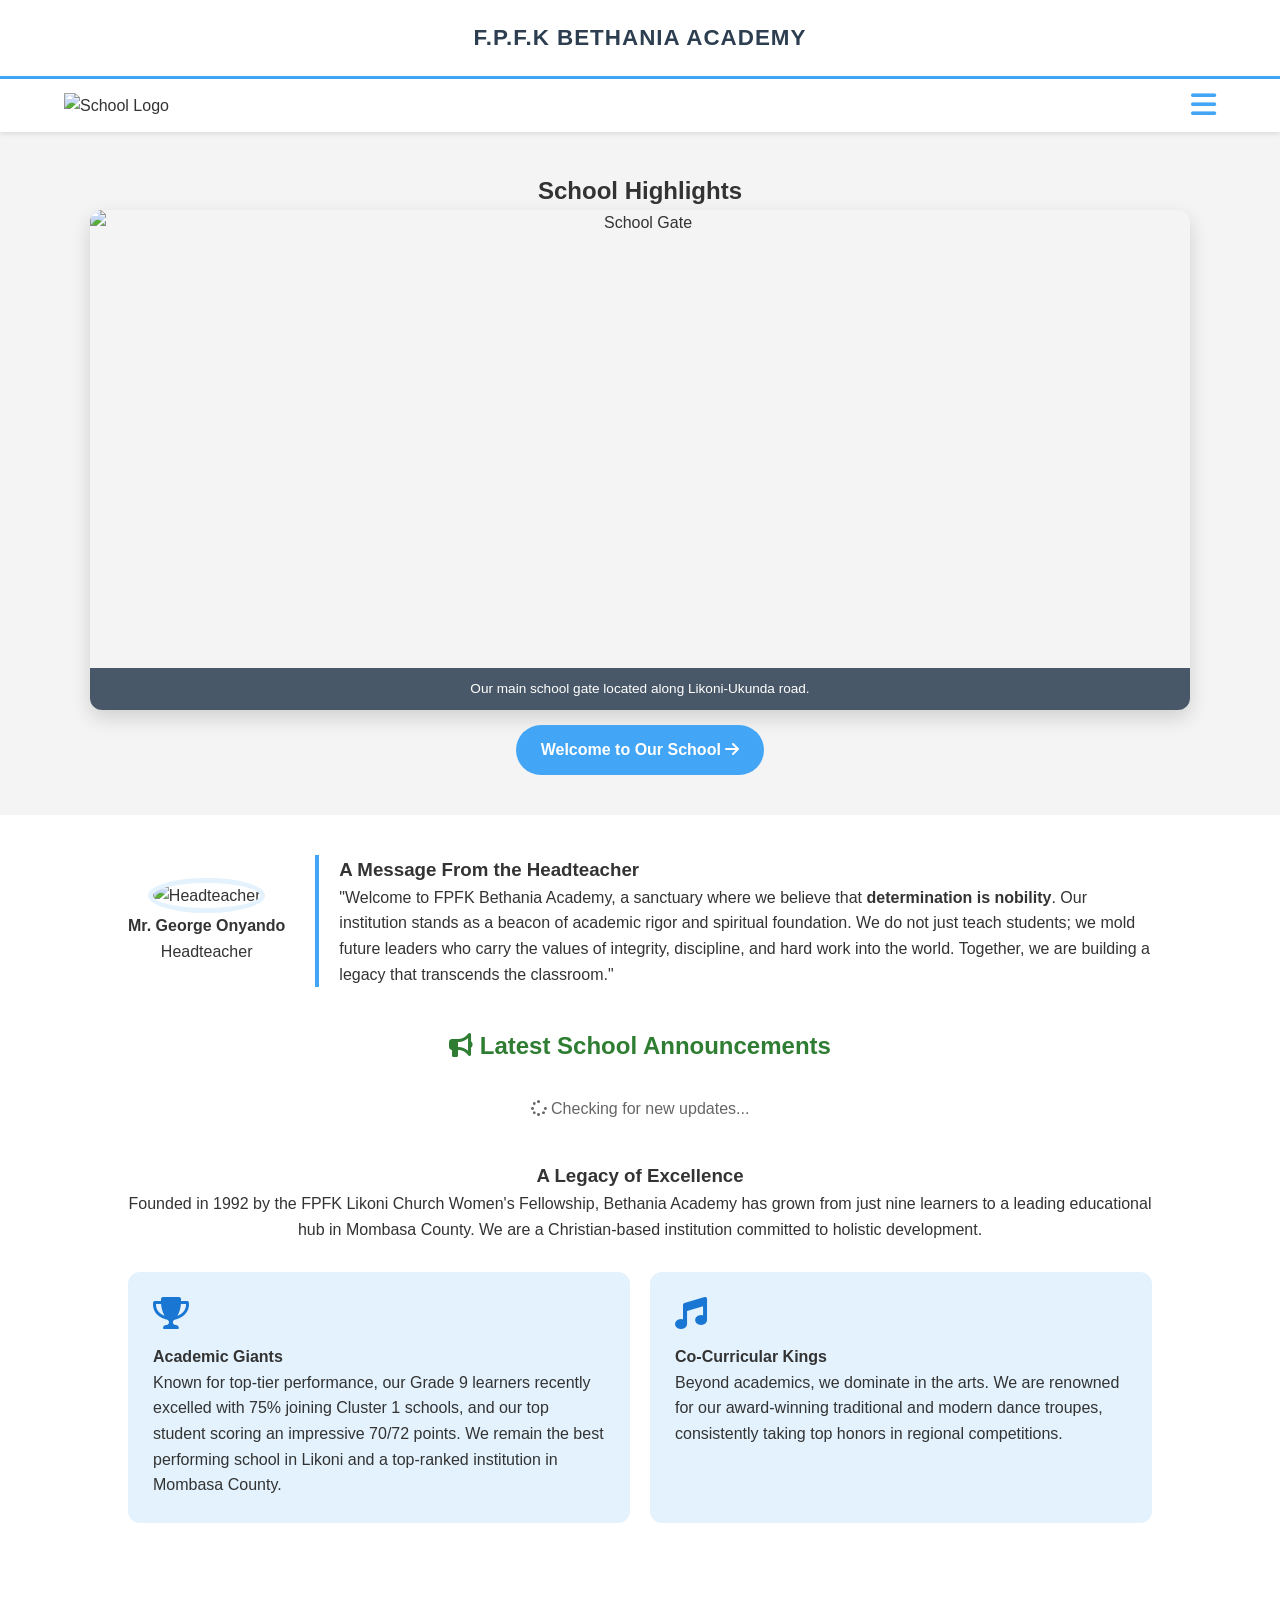
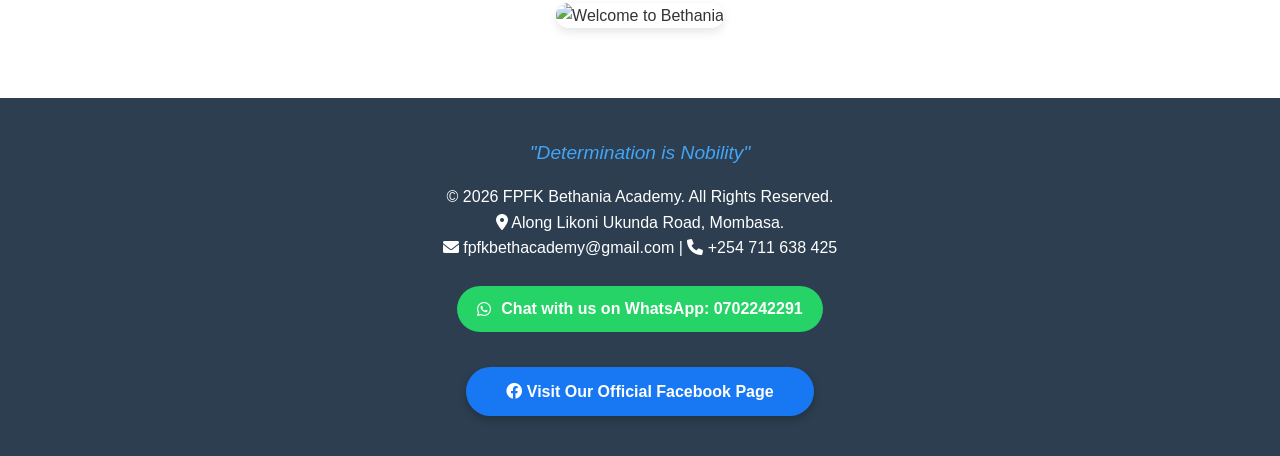
==== commit 9e0940a0: "Update index.html" ====
--- a/index.html
+++ b/index.html
@@ -120,7 +120,7 @@
     <section class="announcements-section">
         <div class="container">
             <h2 style="text-align: center; color: #2e7d32;"><i class="fas fa-bullhorn"></i> Latest School Announcements</h2>
-            <div id="news-list" class="news-grid">
+            <div id="news-box" class="news-grid">
                 <p style="text-align: center; color: #666;">
                     <i class="fas fa-spinner fa-spin"></i> Checking for new updates...
                 </p>
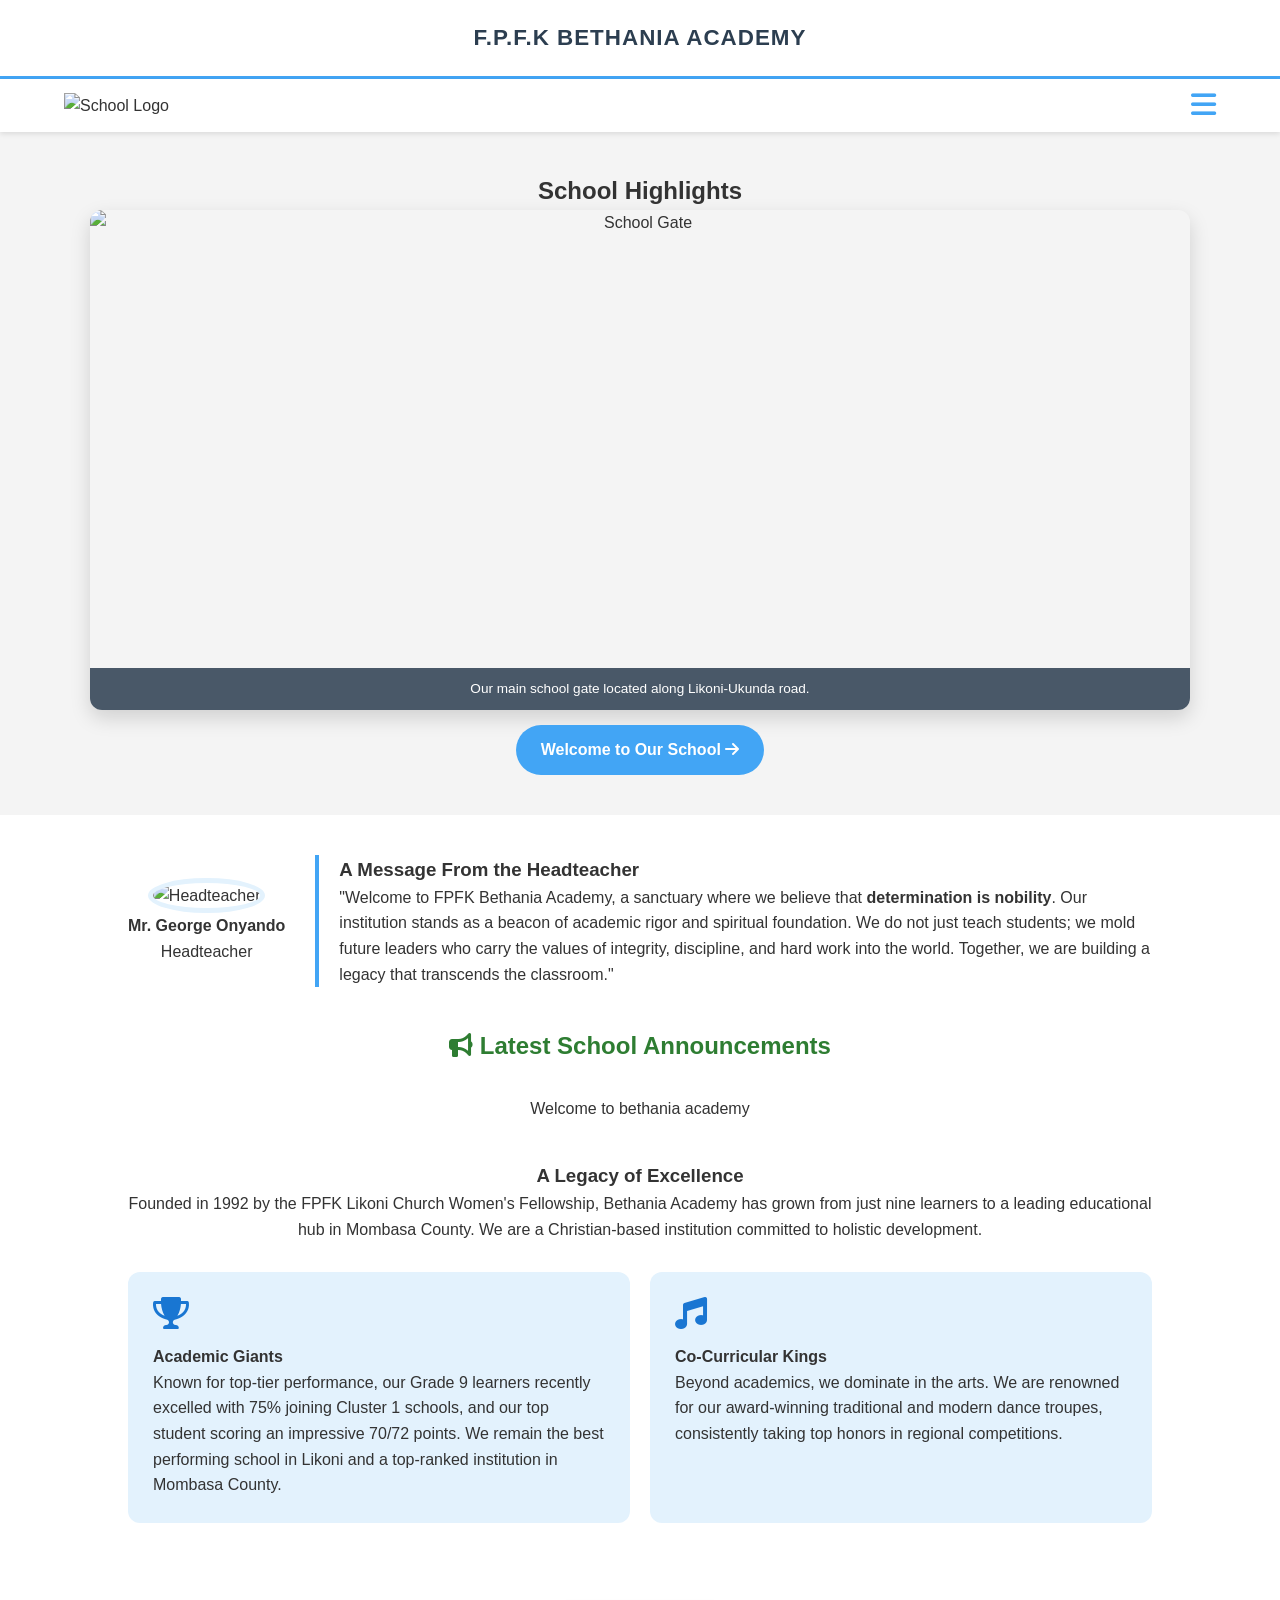
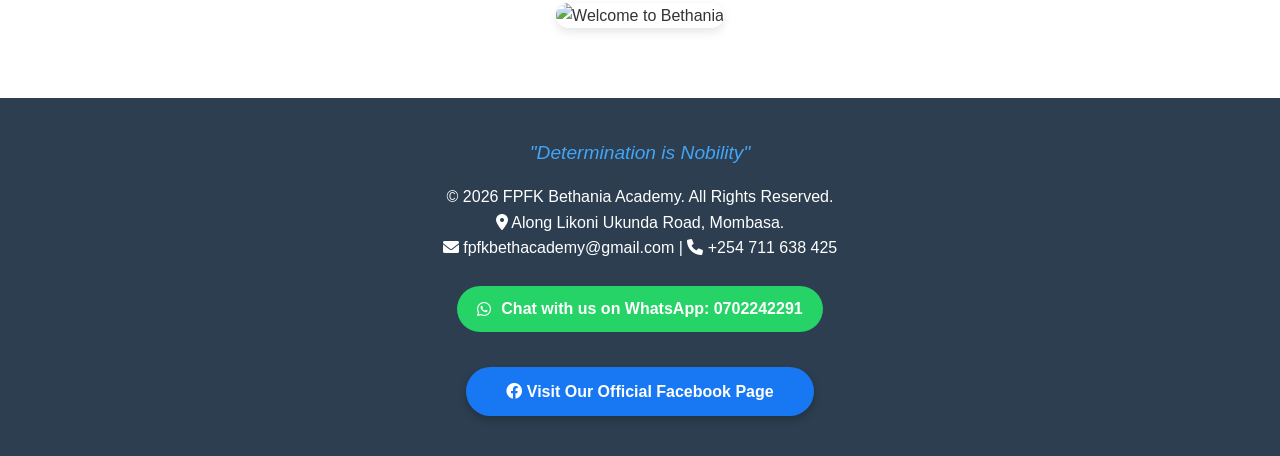
==== commit c545be85: "Update index.html" ====
--- a/index.html
+++ b/index.html
@@ -219,14 +219,16 @@
 
         document.addEventListener('DOMContentLoaded', loadAnnouncements);
     </script>
-    <script>
-        // This code pulls the text from your announcements.txt file fetch('announcements.txt')
-        .then(response=>
-            response.text())
-        .then(data=>{
-            document.getElementBy Id('news-box').innerText=data;})
-        .catch(err=>{document.getElementById('news-box').inner Text="Visit the office for latest updates.";
-                    });
-    </script>
+  <script>
+  // This code pulls the text from your announcements.txt file
+  fetch('announcements.txt')
+    .then(response => response.text())
+    .then(data => {
+      document.getElementById('news-box').innerText = data;
+    })
+    .catch(err => {
+      document.getElementById('news-box').innerText = "Visit the office for latest updates.";
+    });
+</script>
 </body>
 </html>
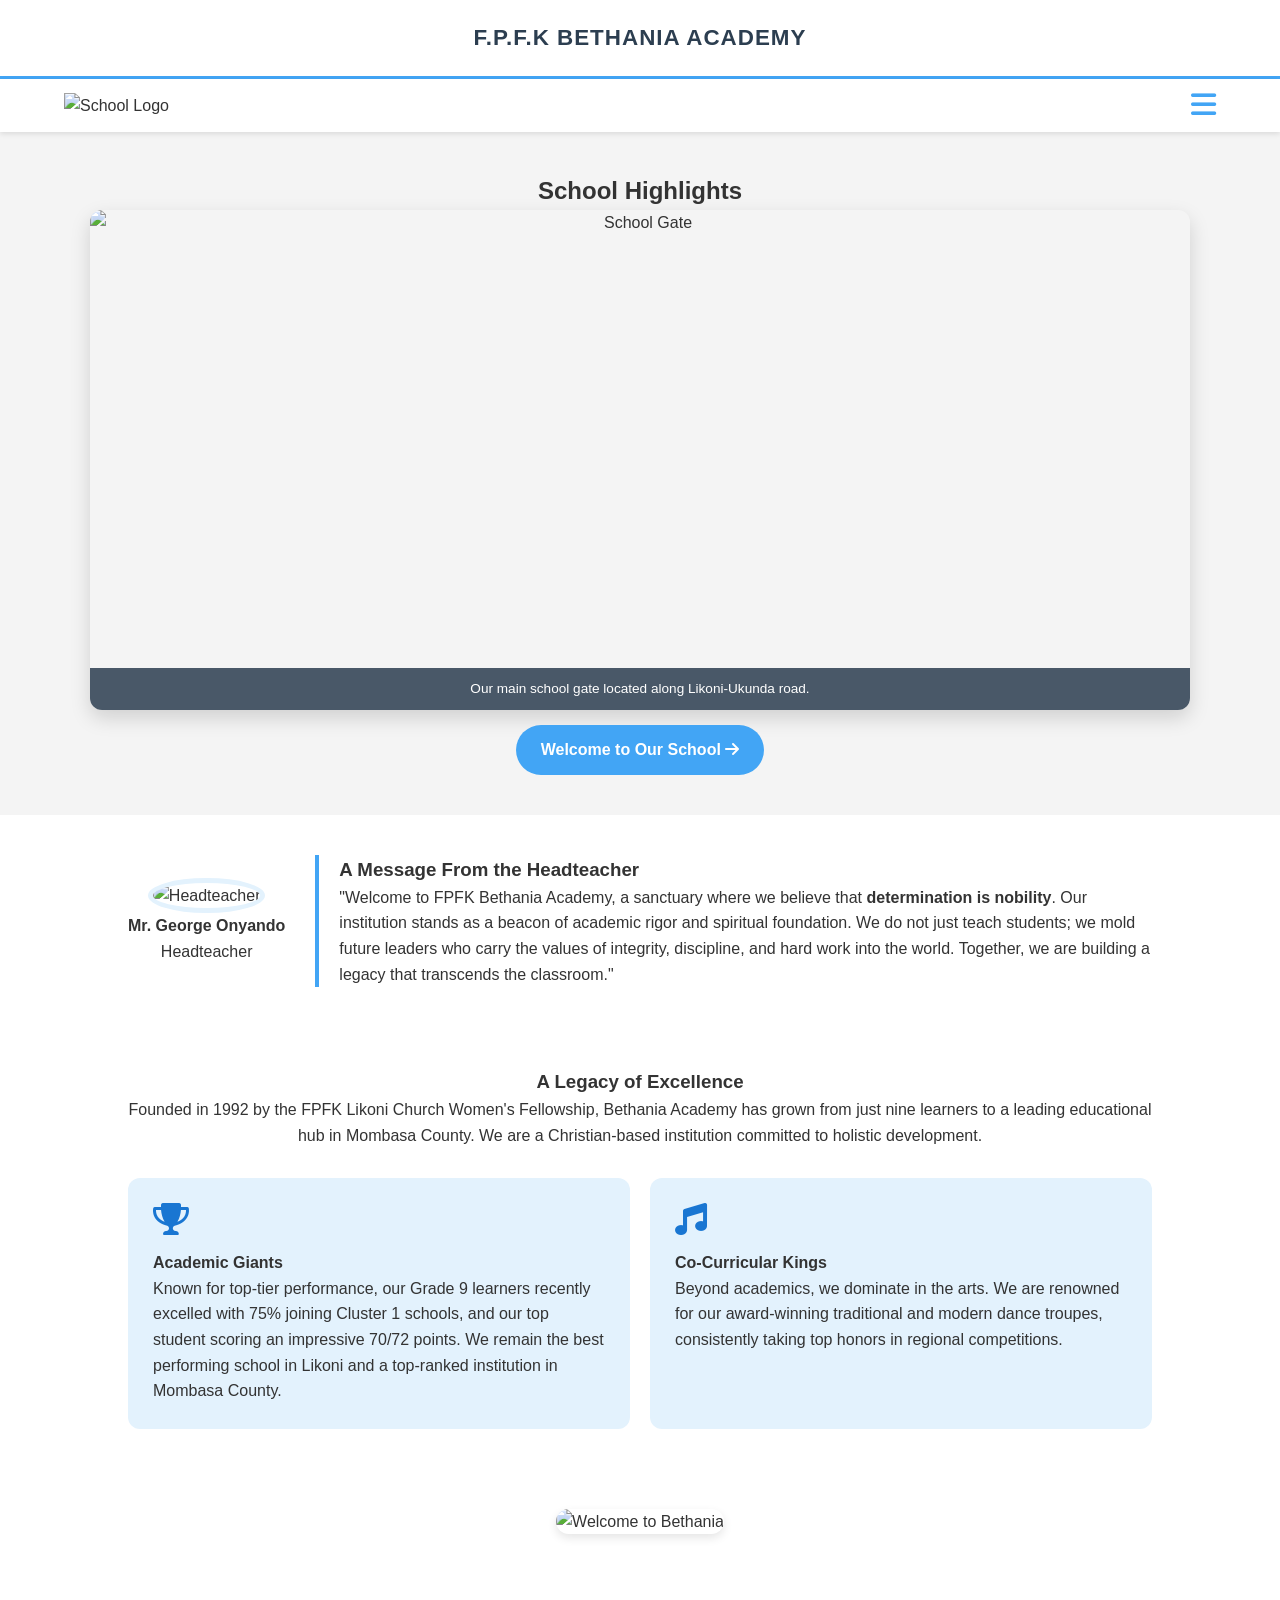
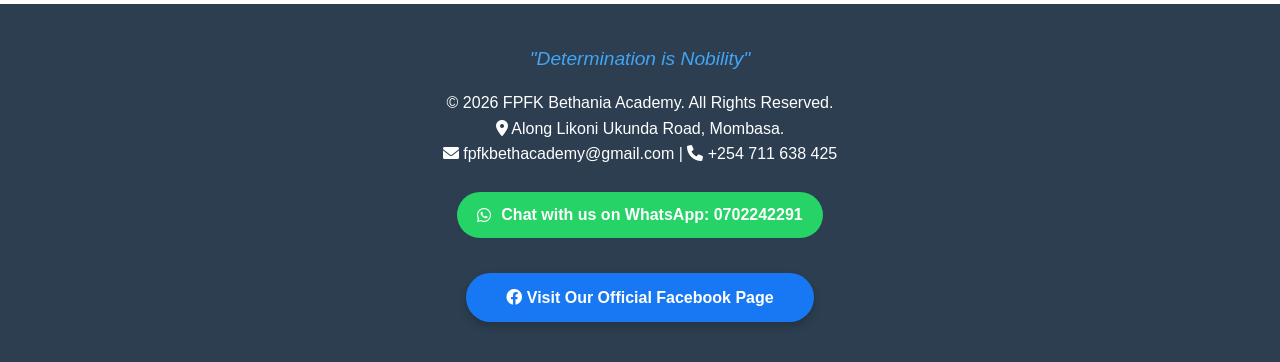
==== commit 57fc0b09: "Update index.html" ====
--- a/index.html
+++ b/index.html
@@ -7,34 +7,6 @@
     <link rel="stylesheet" href="style.css">
     <link rel="stylesheet" href="https://cdnjs.cloudflare.com/ajax/libs/font-awesome/6.0.0/css/all.min.css">
     <style>
-        <div style="background-color:#f8f9fa;border-left:5px solid #004d00; padding:20px;margin:20pxo;">
-        <h3 style="color: #004d00; margin-top: 0;">Latest school announcements</p>
-        <p id="news-box" style="font-size:1.2rem; font-weight:bold;">Loading news...</p>
-        </div>
-        /* Styles for the News & Announcements section */
-        .announcements-section {
-            padding: 60px 20px;
-            background-color: #ffffff;
-        }
-        .news-grid {
-            display: grid;
-            grid-template-columns: repeat(auto-fit, minmax(300px, 1fr));
-            gap: 25px;
-            margin-top: 30px;
-        }
-        .news-card {
-            background: #f1f8e9;
-            padding: 25px;
-            border-radius: 12px;
-            box-shadow: 0 4px 10px rgba(0,0,0,0.05);
-            border-top: 4px solid #2e7d32;
-            transition: transform 0.3s ease;
-        }
-        .news-card:hover { transform: translateY(-5px); }
-        .news-card h3 { margin-top: 0; color: #1b5e20; font-size: 1.2rem; }
-        .news-card small { color: #d4af37; font-weight: bold; display: block; margin-bottom: 10px; }
-        .news-card p { font-size: 0.95rem; line-height: 1.6; color: #444; }
-        
         /* Facebook link style */
         .footer-facebook { margin-top: 10px; }
         .footer-facebook a { color: #1877F2; text-decoration: none; font-weight: bold; }
@@ -117,17 +89,6 @@
         </div>
     </section>
 
-    <section class="announcements-section">
-        <div class="container">
-            <h2 style="text-align: center; color: #2e7d32;"><i class="fas fa-bullhorn"></i> Latest School Announcements</h2>
-            <div id="news-box" class="news-grid">
-                <p style="text-align: center; color: #666;">
-                    <i class="fas fa-spinner fa-spin"></i> Checking for new updates...
-                </p>
-            </div>
-        </div>
-    </section>
-
     <section class="history-section">
         <div class="container">
             <h3>A Legacy of Excellence</h3>
@@ -165,11 +126,10 @@
         </div>
 
         <div class="footer-facebook">
-    <a href="https://m.facebook.com/profile.php?id=61582432839151" target="_blank" class="fb-btn">
-        <i class="fab fa-facebook"></i> Visit Our Official Facebook Page
-    </a>
-</div>
-
+            <a href="https://m.facebook.com/profile.php?id=61582432839151" target="_blank" class="fb-btn">
+                <i class="fab fa-facebook"></i> Visit Our Official Facebook Page
+            </a>
+        </div>
     </footer>
 
     <script>
@@ -177,58 +137,6 @@
             const menu = document.getElementById('nav-menu');
             menu.classList.toggle('active');
         }
-
-        // FETCH ANNOUNCEMENTS FROM GITHUB
-        async function loadAnnouncements() {
-            const repo = "pm6482545-lang/Bethania-Academy"; 
-            const newsContainer = document.getElementById('news-list');
-
-            try {
-                const response = await fetch(`https://api.github.com/repos/${repo}/contents/announcements`);
-                if (!response.ok) throw new Error("Folder not found");
-                
-                const files = await response.json();
-                if (files.length === 0) {
-                    newsContainer.innerHTML = "<p style='text-align:center;'>Welcome to our portal. Check back later for updates.</p>";
-                    return;
-                }
-
-                newsContainer.innerHTML = ""; 
-                files.reverse(); // Newest first
-
-                for (let file of files) {
-                    if (file.name.endsWith('.md')) {
-                        const contentRes = await fetch(file.download_url);
-                        const text = await contentRes.text();
-                        const cleanText = text.split('---').pop().trim();
-
-                        const card = document.createElement('div');
-                        card.className = 'news-card';
-                        card.innerHTML = `
-                            <small><i class="far fa-calendar-alt"></i> ${file.name.substring(0,10)}</small>
-                            <h3>${file.name.replace('.md', '').substring(11).replace(/-/g, ' ')}</h3>
-                            <p>${cleanText.substring(0, 180)}...</p>
-                        `;
-                        newsContainer.appendChild(card);
-                    }
-                }
-            } catch (error) {
-                newsContainer.innerHTML = "<p style='text-align:center;'>Visit us often for the latest school highlights.</p>";
-            }
-        }
-
-        document.addEventListener('DOMContentLoaded', loadAnnouncements);
     </script>
-  <script>
-  // This code pulls the text from your announcements.txt file
-  fetch('announcements.txt')
-    .then(response => response.text())
-    .then(data => {
-      document.getElementById('news-box').innerText = data;
-    })
-    .catch(err => {
-      document.getElementById('news-box').innerText = "Visit the office for latest updates.";
-    });
-</script>
 </body>
 </html>
